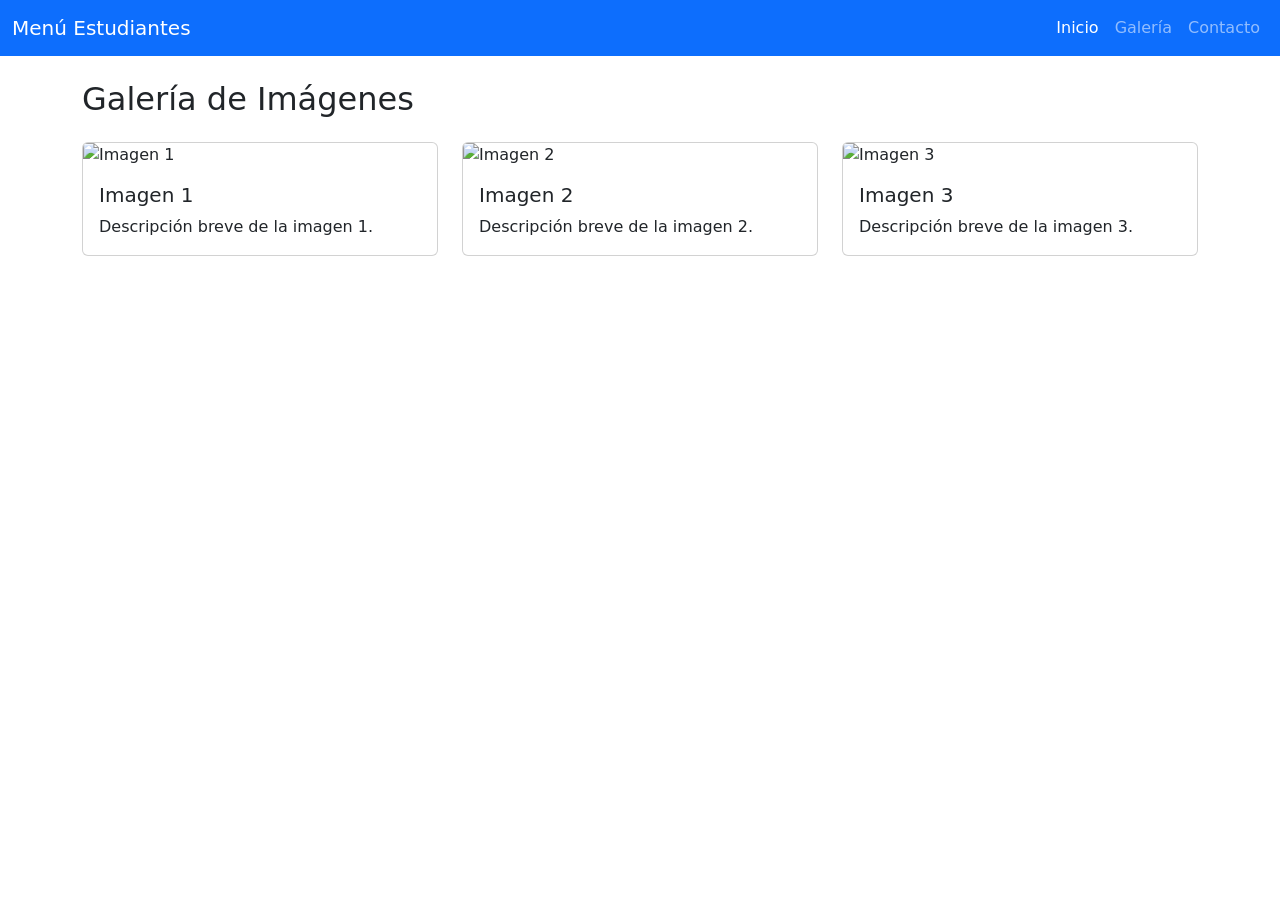
==== pagina1.html @ 4c7417c4 "Add files via upload" ====
<!DOCTYPE html>
<html lang="es">
<head>
    <meta charset="UTF-8">
    <meta name="viewport" content="width=device-width, initial-scale=1">
    <title>Menú para Estudiantes</title>
    <link href="https://cdn.jsdelivr.net/npm/bootstrap@5.3.3/dist/css/bootstrap.min.css" rel="stylesheet">
</head>
<body>
    <nav class="navbar navbar-expand-lg navbar-dark bg-primary">
        <div class="container-fluid">
            <a class="navbar-brand" href="#">Menú Estudiantes</a>
            <button class="navbar-toggler" type="button" data-bs-toggle="collapse" data-bs-target="#navbarNav">
                <span class="navbar-toggler-icon"></span>
            </button>
            <div class="collapse navbar-collapse" id="navbarNav">
                <ul class="navbar-nav ms-auto">
                    <li class="nav-item">
                        <a class="nav-link active" href="#">Inicio</a>
                    </li>
                    <li class="nav-item">
                        <a class="nav-link" href="#">Galería</a>
                    </li>
                    <li class="nav-item">
                        <a class="nav-link" href="#">Contacto</a>
                    </li>
                </ul>
            </div>
        </div>
    </nav>
    <div class="container mt-4">
        <h2 class="mb-4">Galería de Imágenes</h2>
        <div class="row">
            <div class="col-md-4 mb-4">
                <div class="card">
                    <img src="https://via.placeholder.com/300x200?text=Imagen+1" class="card-img-top" alt="Imagen 1">
                    <div class="card-body">
                        <h5 class="card-title">Imagen 1</h5>
                        <p class="card-text">Descripción breve de la imagen 1.</p>
                    </div>
                </div>
            </div>
            <div class="col-md-4 mb-4">
                <div class="card">
                    <img src="https://via.placeholder.com/300x200?text=Imagen+2" class="card-img-top" alt="Imagen 2">
                    <div class="card-body">
                        <h5 class="card-title">Imagen 2</h5>
                        <p class="card-text">Descripción breve de la imagen 2.</p>
                    </div>
                </div>
            </div>
            <div class="col-md-4 mb-4">
                <div class="card">
                    <img src="https://via.placeholder.com/300x200?text=Imagen+3" class="card-img-top" alt="Imagen 3">
                    <div class="card-body">
                        <h5 class="card-title">Imagen 3</h5>
                        <p class="card-text">Descripción breve de la imagen 3.</p>
                    </div>
                </div>
            </div>
        </div>
    </div>
    <script src="https://cdn.jsdelivr.net/npm/bootstrap@5.3.3/dist/js/bootstrap.bundle.min.js"></script>
</body>
</html>
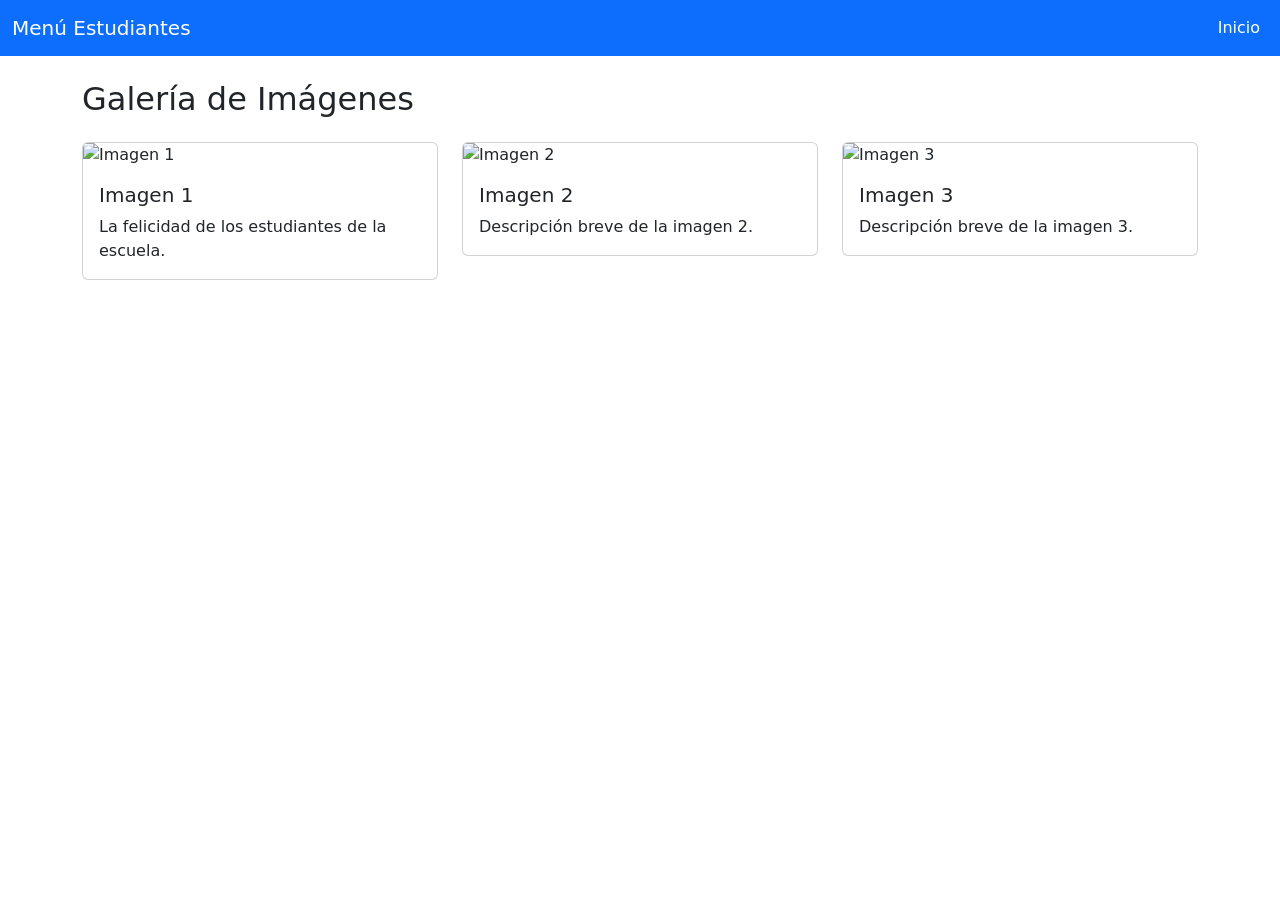
==== commit e6a8053f: "Update pagina1.html" ====
--- a/pagina1.html
+++ b/pagina1.html
@@ -9,7 +9,7 @@
 <body>
     <nav class="navbar navbar-expand-lg navbar-dark bg-primary">
         <div class="container-fluid">
-            <a class="navbar-brand" href="#">Menú Estudiantes</a>
+            <a class="navbar-brand" href="index.html">Menú Estudiantes</a>
             <button class="navbar-toggler" type="button" data-bs-toggle="collapse" data-bs-target="#navbarNav">
                 <span class="navbar-toggler-icon"></span>
             </button>
@@ -17,12 +17,6 @@
                 <ul class="navbar-nav ms-auto">
                     <li class="nav-item">
                         <a class="nav-link active" href="#">Inicio</a>
-                    </li>
-                    <li class="nav-item">
-                        <a class="nav-link" href="#">Galería</a>
-                    </li>
-                    <li class="nav-item">
-                        <a class="nav-link" href="#">Contacto</a>
                     </li>
                 </ul>
             </div>
@@ -33,10 +27,10 @@
         <div class="row">
             <div class="col-md-4 mb-4">
                 <div class="card">
-                    <img src="https://via.placeholder.com/300x200?text=Imagen+1" class="card-img-top" alt="Imagen 1">
+                    <img src="https://img.freepik.com/foto-gratis/ninos-sonrientes-tomas-medias-posando-juntos_23-2149073581.jpg?semt=ais_incoming&w=740&q=80" class="card-img-top" alt="Imagen 1">
                     <div class="card-body">
                         <h5 class="card-title">Imagen 1</h5>
-                        <p class="card-text">Descripción breve de la imagen 1.</p>
+                        <p class="card-text">La felicidad de los estudiantes de la escuela.</p>
                     </div>
                 </div>
             </div>
@@ -62,4 +56,4 @@
     </div>
     <script src="https://cdn.jsdelivr.net/npm/bootstrap@5.3.3/dist/js/bootstrap.bundle.min.js"></script>
 </body>
-</html>+</html>
